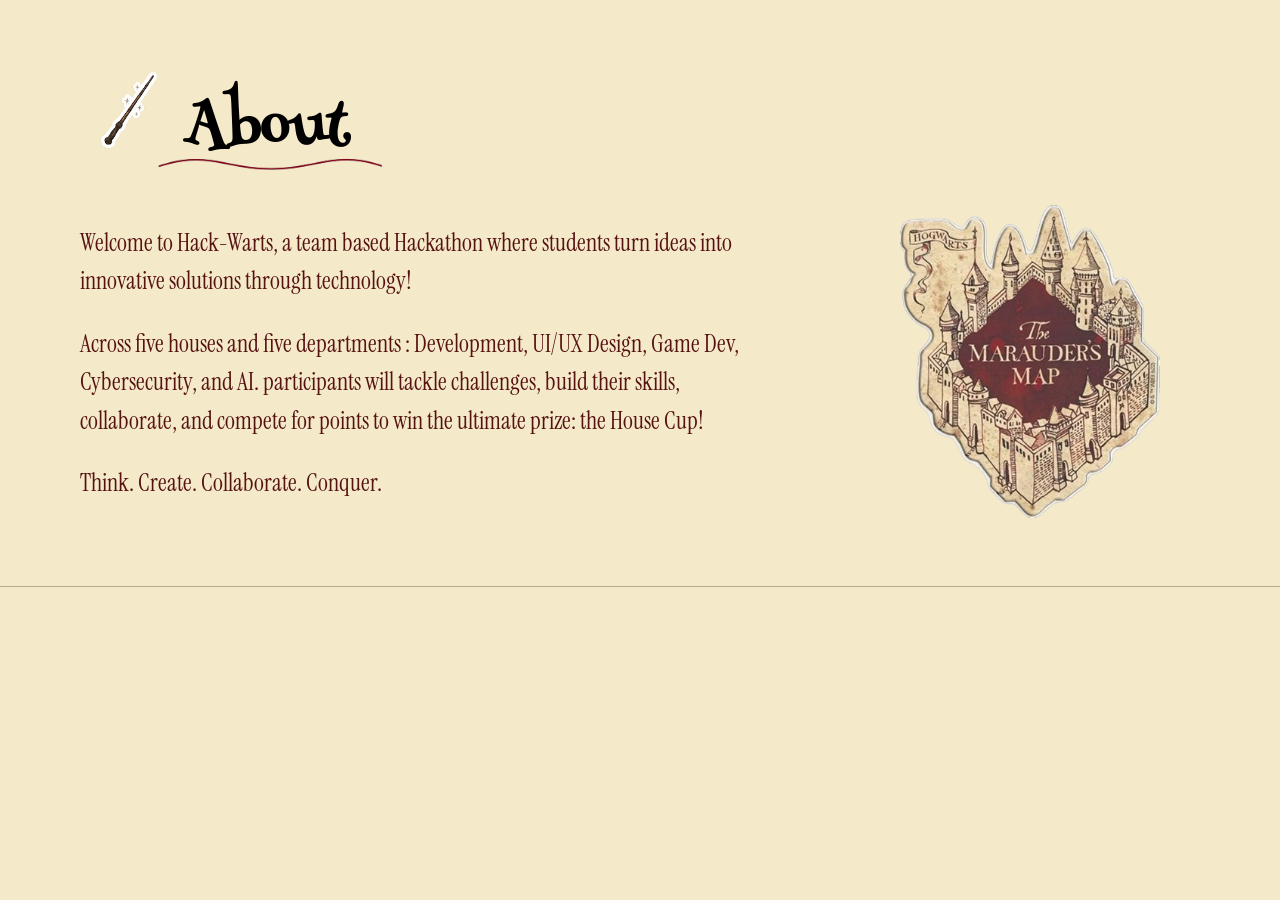
==== Aboutus-sec/About.html @ 2ea71ed7 "Build About section" ====
<!DOCTYPE html>
<html lang="en">

<head>
    <meta charset="UTF-8">
    <meta name="viewport" content="width=device-width, initial-scale=1.0">
    <title>Hack-Warts</title>
    <link href="https://fonts.googleapis.com/css2?family=Henny+Penny&display=swap" rel="stylesheet">
    <link href="https://fonts.googleapis.com/css2?family=Instrument+Serif&display=swap" rel="stylesheet">
    <link rel="stylesheet" href="about.css">
</head>

<body>
    <section class="about" id="about">
        <div class="about-heading">
            <img src="assets/wand.png" alt="" class="wand">
            <div class="title-wrap">
                <h2 class="about-title">About</h2>
                <img src="assets/underline.png" alt="" class="underline">
            </div>
        </div>
        <div class="about-content">
            <div class="about-text">
                <p>Welcome to Hack-Warts, a team based Hackathon where students turn ideas into innovative solutions
                    through technology!</p>
                <p>Across five houses and five departments : Development, UI/UX Design, Game Dev, Cybersecurity, and AI.
                    participants will tackle challenges, build their skills, collaborate, and compete for points to win
                    the ultimate prize: the House Cup!</p>
                <p class="about-slogan">Think. Create. Collaborate. Conquer.</p>
            </div>
            <div class="about-image">
                <img src="assets/map.png" alt="Marauder's Map">
            </div>
        </div>
    </section>
</body>

</html>
---- Aboutus-sec/about.css ----
body{
    margin: 0;
    background: #f4e9c9;
    color:#561111;
    font-family: serif;
}
.about{
    padding: 60px 80px;
    border-bottom:1px solid#b9a98a ;
}
.about-heading{
    display: flex;
    align-items: flex-end;
    gap: 3px;
    margin-bottom: 40px;
}
.about-heading .wand{ height: 100px;}
.about-title{
     font-family: 'Henny Penny', cursive;
    font-size: 56px;
    color: #000000;
    margin: 0;
    line-height: 1;
    
}
.title-wrap{
    position: relative;
    display: inline-block;}
.underline{
    position: absolute;
    left: -30px;
    bottom: -18px;
width: 140%;
height: auto;

}
.about-content{
    display: flex;
    align-items: center;
    justify-content: flex-start;
    gap: 120px;
}
.about-text{
    flex: 0 1 700px;
   font-family: 'Instrument Serif', serif;
    font-size: 24px;
    line-height: 1.6;
}
.about-image{
    flex: 0 0 auto;
}
.about-image img{
  width: 260px;
  max-width: 100%;
  height: auto;
}
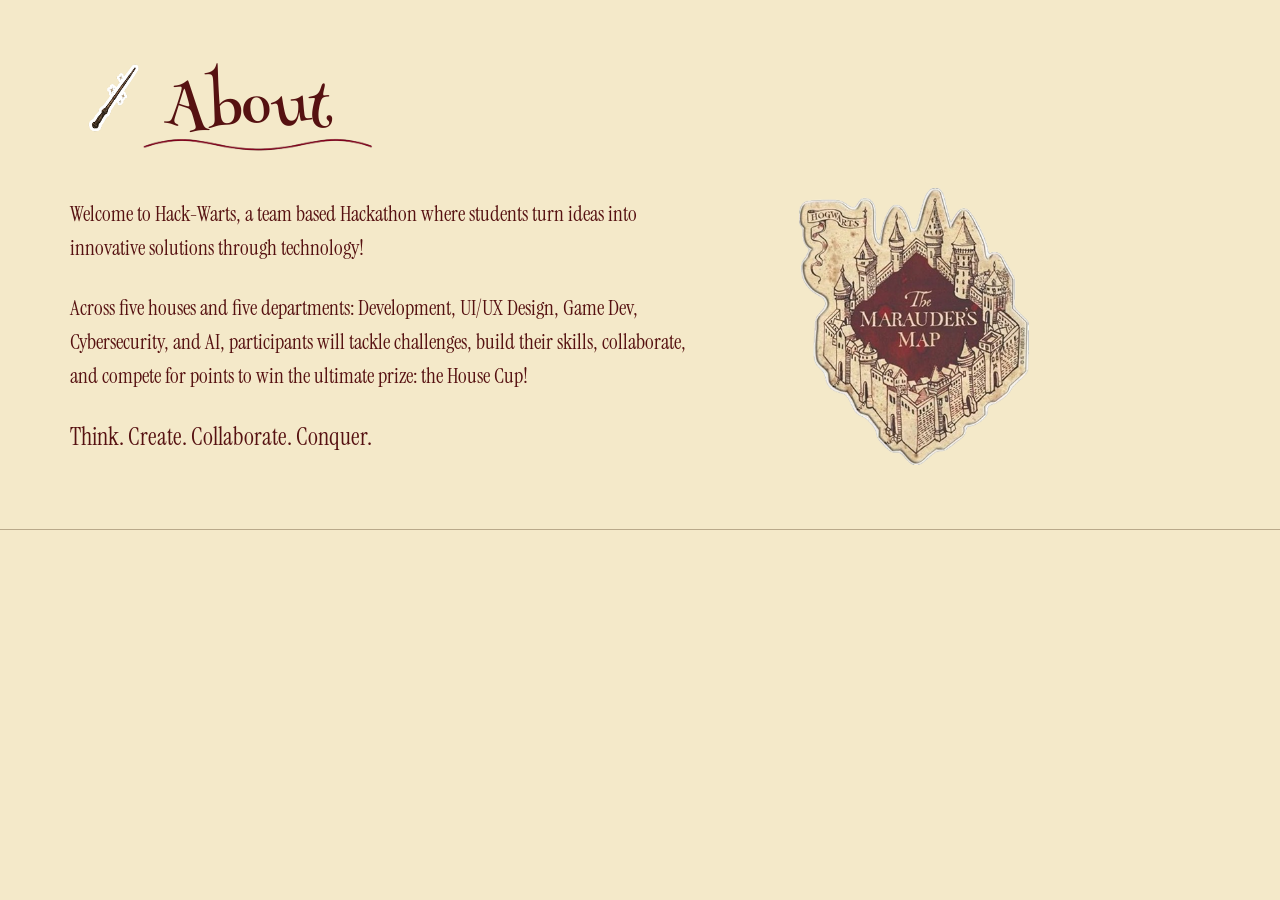
==== commit 8a008cfb: "fixing path, and alignment issues w scrolling through the nav bar" ====
--- a/Aboutus-sec/About.html
+++ b/Aboutus-sec/About.html
@@ -4,35 +4,44 @@
 <head>
     <meta charset="UTF-8">
     <meta name="viewport" content="width=device-width, initial-scale=1.0">
-    <title>Hack-Warts</title>
-    <link href="https://fonts.googleapis.com/css2?family=Henny+Penny&display=swap" rel="stylesheet">
-    <link href="https://fonts.googleapis.com/css2?family=Instrument+Serif&display=swap" rel="stylesheet">
+    <title>Hack-Warts | About</title>
+
+    <link rel="preconnect" href="https://fonts.googleapis.com">
+    <link rel="preconnect" href="https://fonts.gstatic.com" crossorigin>
+    <link href="https://fonts.googleapis.com/css2?family=Henny+Penny&family=Instrument+Serif&display=swap" rel="stylesheet">
     <link rel="stylesheet" href="about.css">
 </head>
 
 <body>
     <section class="about" id="about">
-        <div class="about-heading">
-            <img src="assets/wand.png" alt="" class="wand">
-            <div class="title-wrap">
-                <h2 class="about-title">About</h2>
-                <img src="assets/underline.png" alt="" class="underline">
+        <div class="about-inner">
+
+            <div class="about-heading">
+                <img src="assets/wand.png" alt="" class="wand">
+                <div class="title-wrap">
+                    <h2 class="about-title">About</h2>
+                    <img src="assets/underline.png" alt="" class="underline">
+                </div>
             </div>
-        </div>
-        <div class="about-content">
-            <div class="about-text">
-                <p>Welcome to Hack-Warts, a team based Hackathon where students turn ideas into innovative solutions
-                    through technology!</p>
-                <p>Across five houses and five departments : Development, UI/UX Design, Game Dev, Cybersecurity, and AI.
-                    participants will tackle challenges, build their skills, collaborate, and compete for points to win
-                    the ultimate prize: the House Cup!</p>
-                <p class="about-slogan">Think. Create. Collaborate. Conquer.</p>
+
+            <div class="about-content">
+                <div class="about-text">
+                    <p>Welcome to Hack-Warts, a team based Hackathon where students turn ideas into innovative solutions
+                        through technology!</p>
+                    <p>Across five houses and five departments: Development, UI/UX Design, Game Dev, Cybersecurity, and AI,
+                        participants will tackle challenges, build their skills, collaborate, and compete for points to win
+                        the ultimate prize: the House Cup!</p>
+                    <p class="about-slogan">Think. Create. Collaborate. Conquer.</p>
+                </div>
+                <div class="about-image">
+                    <img src="assets/map.png" alt="The Marauder's Map">
+                </div>
             </div>
-            <div class="about-image">
-                <img src="assets/map.png" alt="Marauder's Map">
-            </div>
+
         </div>
     </section>
+
+    <script src="../resize.js"></script>
 </body>
 
 </html>
--- a/Aboutus-sec/about.css
+++ b/Aboutus-sec/about.css
@@ -1,56 +1,128 @@
-body{
+/* About — sized in cqw (1cqw = 1% of the section width, like the Teams
+   and Agenda sections) so it scales with the screen. Minimums keep text
+   readable on small screens. */
+
+*, *::before, *::after { box-sizing: border-box; }
+
+body {
     margin: 0;
-    background: #f4e9c9;
-    color:#561111;
+    background: #F4E9C9;
+    color: #561111;
     font-family: serif;
 }
-.about{
-    padding: 60px 80px;
-    border-bottom:1px solid#b9a98a ;
+
+.about {
+    container-type: inline-size;
+    width: 100%;
+    max-width: 1440px;
+    margin: 0 auto;
+    border-bottom: 1px solid #B9A98A;
 }
-.about-heading{
+
+.about-inner {
+    padding: 4.2cqw 5.5cqw 5cqw;
+}
+
+/* ---------- Heading ---------- */
+.about-heading {
     display: flex;
     align-items: flex-end;
-    gap: 3px;
-    margin-bottom: 40px;
+    gap: 0.4cqw;
+    margin-bottom: 3.6cqw;
 }
-.about-heading .wand{ height: 100px;}
-.about-title{
-     font-family: 'Henny Penny', cursive;
-    font-size: 56px;
-    color: #000000;
+
+.wand {
+    height: max(6.9cqw, 60px);
+    width: auto;
+}
+
+.title-wrap {
+    position: relative;
+    display: inline-block;
+}
+
+.about-title {
     margin: 0;
+    font-family: "Henny Penny", cursive;
+    font-size: max(4.45cqw, 34px);
+    font-weight: 400;
     line-height: 1;
-    
+    color: #561111;
 }
-.title-wrap{
-    position: relative;
-    display: inline-block;}
-.underline{
+
+.underline {
     position: absolute;
-    left: -30px;
-    bottom: -18px;
-width: 140%;
-height: auto;
+    left: -2cqw;
+    bottom: -1.3cqw;
+    width: 140%;
+    height: auto;
+    pointer-events: none;
+}
 
-}
-.about-content{
+/* ---------- Content ---------- */
+.about-content {
     display: flex;
     align-items: center;
     justify-content: flex-start;
-    gap: 120px;
+    gap: 8.3cqw;
 }
-.about-text{
-    flex: 0 1 700px;
-   font-family: 'Instrument Serif', serif;
-    font-size: 24px;
+
+.about-text {
+    flex: 0 1 48.6cqw;
+    font-family: "Instrument Serif", serif;
+    font-size: max(1.67cqw, 16px);
     line-height: 1.6;
 }
-.about-image{
+
+.about-text p {
+    margin: 0 0 1.2em;
+}
+
+.about-text p:last-child {
+    margin-bottom: 0;
+}
+
+.about-slogan {
+    font-size: 1.1em;
+}
+
+.about-image {
     flex: 0 0 auto;
 }
-.about-image img{
-  width: 260px;
-  max-width: 100%;
-  height: auto;
+
+.about-image img {
+    display: block;
+    width: 18cqw;
+    max-width: 100%;
+    height: auto;
+}
+
+/* ---------- Mobile ---------- */
+@media (max-width: 768px) {
+    .about-inner {
+        padding: 40px 20px;
+    }
+
+    .about-heading {
+        margin-bottom: 30px;
+    }
+
+    .about-content {
+        flex-direction: column;
+        align-items: flex-start;
+        gap: 30px;
+    }
+
+    .about-text {
+        flex: 1 1 auto;
+        font-size: 18px;
+    }
+
+    .about-image {
+        align-self: center;
+    }
+
+    .about-image img {
+        width: 180px;
+    }
 }
